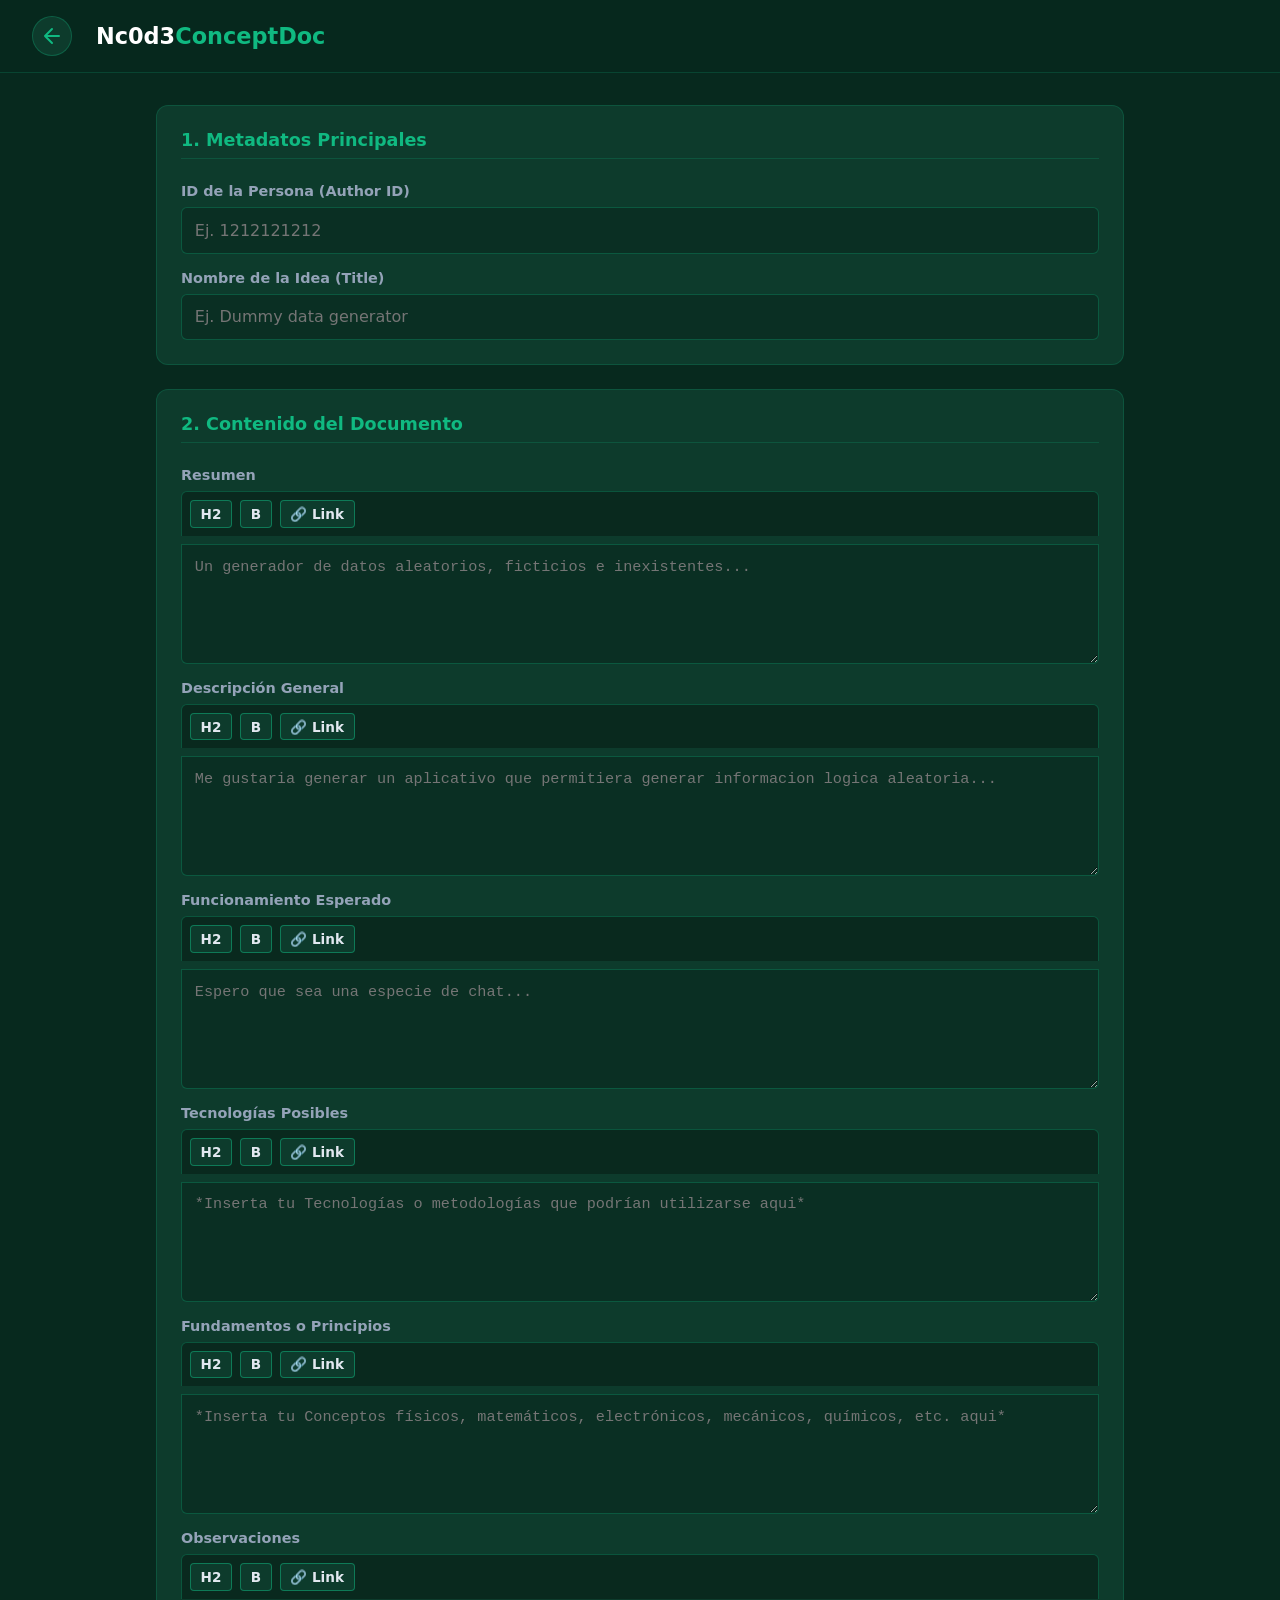
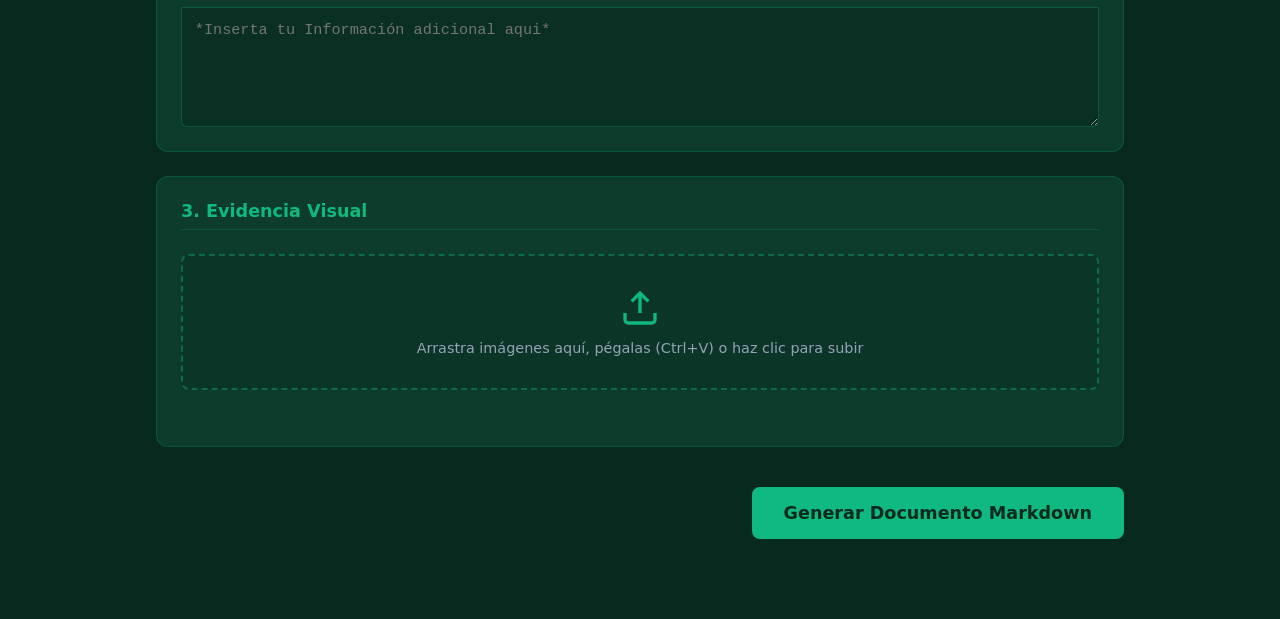
==== tools/ConceptDocumentation/concept_doc.html @ c040c9dd "Add Concept Documentation tool with HTML and JS files; implement dynamic text fields and image uploa" ====
<!DOCTYPE html>
<html lang="es">
<head>
  <meta charset="UTF-8" />
  <meta name="viewport" content="width=device-width, initial-scale=1.0" />
  <title>Concept Doc Editor - Nc0d3Tools</title>
  <style>
    :root {
      --verde-botella: #07291e;
      --verde-botella-light: #0d3b2c;
      --verde-esmeralda: #10b981;
      --verde-esmeralda-glow: #34d399;
      --text-main: #e2e8f0;
      --text-muted: #94a3b8;
    }

    * { box-sizing: border-box; margin: 0; padding: 0; font-family: system-ui, sans-serif; }

    body {
      background-color: var(--verde-botella);
      color: var(--text-main);
      min-height: 100vh;
      display: flex;
      flex-direction: column;
    }

    /* Header */
    .main-header {
      background: rgba(7, 41, 30, 0.95);
      backdrop-filter: blur(12px);
      border-bottom: 1px solid rgba(16, 185, 129, 0.2);
      padding: 1rem 2rem;
      display: flex; justify-content: space-between; align-items: center;
      position: sticky; top: 0; z-index: 10;
    }
    .header-left { display: flex; align-items: center; gap: 1.5rem; }
    .back-btn {
      display: flex; align-items: center; justify-content: center;
      width: 40px; height: 40px; border-radius: 50%; background: var(--verde-botella-light);
      border: 1px solid rgba(16, 185, 129, 0.3); color: var(--verde-esmeralda);
      cursor: pointer; transition: all 0.3s ease; text-decoration: none;
    }
    .back-btn:hover { background: rgba(16, 185, 129, 0.1); transform: scale(1.05); }
    .logo { font-size: 1.4rem; font-weight: 800; color: #ffffff; }
    .logo span { color: var(--verde-esmeralda); }

    /* Layout Principal */
    .editor-container { max-width: 1000px; margin: 2rem auto; padding: 0 1rem; width: 100%; display: flex; flex-direction: column; gap: 1.5rem; }
    
    .form-card {
      background: var(--verde-botella-light); border: 1px solid rgba(16, 185, 129, 0.2);
      border-radius: 12px; padding: 1.5rem; display: flex; flex-direction: column; gap: 1rem;
    }

    .form-card h3 { font-size: 1.1rem; color: var(--verde-esmeralda); margin-bottom: 0.5rem; border-bottom: 1px solid rgba(16,185,129,0.2); padding-bottom: 0.5rem;}
    
    /* Inputs */
    .input-group { display: flex; flex-direction: column; gap: 0.5rem; }
    label { font-size: 0.9rem; font-weight: 600; color: var(--text-muted); }
    input[type="text"] {
      width: 100%; padding: 0.8rem; border-radius: 6px; border: 1px solid rgba(16, 185, 129, 0.3);
      background: rgba(0, 0, 0, 0.2); color: #fff; font-size: 1rem; outline: none; transition: border 0.3s;
    }
    input[type="text"]:focus, textarea:focus { border-color: var(--verde-esmeralda); }

    /* Rich Text Area */
    .rt-toolbar { display: flex; gap: 0.5rem; background: rgba(0,0,0,0.3); padding: 0.5rem; border-radius: 6px 6px 0 0; border: 1px solid rgba(16, 185, 129, 0.3); border-bottom: none; }
    .rt-btn { background: var(--verde-botella-light); border: 1px solid rgba(16, 185, 129, 0.5); color: var(--text-main); border-radius: 4px; padding: 0.3rem 0.6rem; font-size: 0.85rem; cursor: pointer; transition: 0.2s; font-weight: bold; }
    .rt-btn:hover { background: var(--verde-esmeralda); color: var(--verde-botella); }
    textarea {
      width: 100%; height: 120px; padding: 0.8rem; border-radius: 0 0 6px 6px; border: 1px solid rgba(16, 185, 129, 0.3);
      background: rgba(0, 0, 0, 0.2); color: #fff; font-size: 0.95rem; resize: vertical; outline: none; font-family: monospace;
    }

    /* Evidencia Visual Dropzone */
    .drop-zone {
      border: 2px dashed rgba(16, 185, 129, 0.4); border-radius: 8px; padding: 2rem;
      text-align: center; cursor: pointer; transition: all 0.3s; background: rgba(0,0,0,0.1);
    }
    .drop-zone.active { border-color: var(--verde-esmeralda); background: rgba(16,185,129,0.05); }
    .drop-zone p { color: var(--text-muted); font-size: 0.9rem; margin-top: 0.5rem; }
    
    .gallery { display: flex; flex-wrap: wrap; gap: 1rem; margin-top: 1rem; }
    .img-preview { width: 100px; height: 100px; border-radius: 6px; object-fit: cover; border: 1px solid var(--verde-esmeralda); }
    .img-wrapper { position: relative; display: inline-block; }
    .remove-img { position: absolute; top: -5px; right: -5px; background: #ef4444; color: white; border: none; border-radius: 50%; width: 20px; height: 20px; cursor: pointer; font-weight: bold; font-size: 12px; }

    /* Footer / Submit */
    .actions { display: flex; justify-content: flex-end; padding: 1rem 0 3rem 0; }
    .submit-btn {
      padding: 1rem 2rem; font-size: 1.1rem; font-weight: bold; color: var(--verde-botella);
      background: var(--verde-esmeralda); border: none; border-radius: 8px; cursor: pointer; transition: 0.3s;
    }
    .submit-btn:hover { background: var(--verde-esmeralda-glow); transform: translateY(-2px); box-shadow: 0 4px 12px rgba(16,185,129,0.3); }

  </style>
</head>
<body>

  <header class="main-header">
    <div class="header-left">
      <a href="../../index.html" class="back-btn" title="Volver al Hub">
        <svg viewBox="0 0 24 24" width="24" height="24" stroke="currentColor" stroke-width="2" fill="none"><path d="M19 12H5M12 19l-7-7 7-7" stroke-linecap="round" stroke-linejoin="round"/></svg>
      </a>
      <h1 class="logo">Nc0d3<span>ConceptDoc</span></h1>
    </div>
  </header>

  <main class="editor-container">
    
    <!-- Metadatos -->
    <div class="form-card">
      <h3>1. Metadatos Principales</h3>
      <div class="input-group">
        <label>ID de la Persona (Author ID)</label>
        <input type="text" id="field-author" placeholder="Ej. 1212121212" />
      </div>
      <div class="input-group">
        <label>Nombre de la Idea (Title)</label>
        <input type="text" id="field-title" placeholder="Ej. Dummy data generator" />
      </div>
    </div>

    <!-- Campos de Texto con Markdown -->
    <div class="form-card" id="text-fields-container">
      <h3>2. Contenido del Documento</h3>
      <!-- Se inyectarán dinámicamente desde JS para no repetir HTML -->
    </div>

    <!-- Evidencia Visual -->
    <div class="form-card">
      <h3>3. Evidencia Visual</h3>
      <div class="drop-zone" id="drop-zone">
        <svg width="40" height="40" viewBox="0 0 24 24" fill="none" stroke="var(--verde-esmeralda)" stroke-width="2"><path d="M21 15v4a2 2 0 0 1-2 2H5a2 2 0 0 1-2-2v-4M17 8l-5-5-5 5M12 3v12"/></svg>
        <p>Arrastra imágenes aquí, pégalas (Ctrl+V) o haz clic para subir</p>
        <input type="file" id="file-input" accept="image/*" multiple style="display:none" />
      </div>
      <div class="gallery" id="gallery"></div>
    </div>

    <!-- Acciones -->
    <div class="actions">
      <button class="submit-btn" id="generate-btn">Generar Documento Markdown</button>
    </div>

  </main>

  <script type="module" src="concept_doc.js"></script>
</body>
</html>
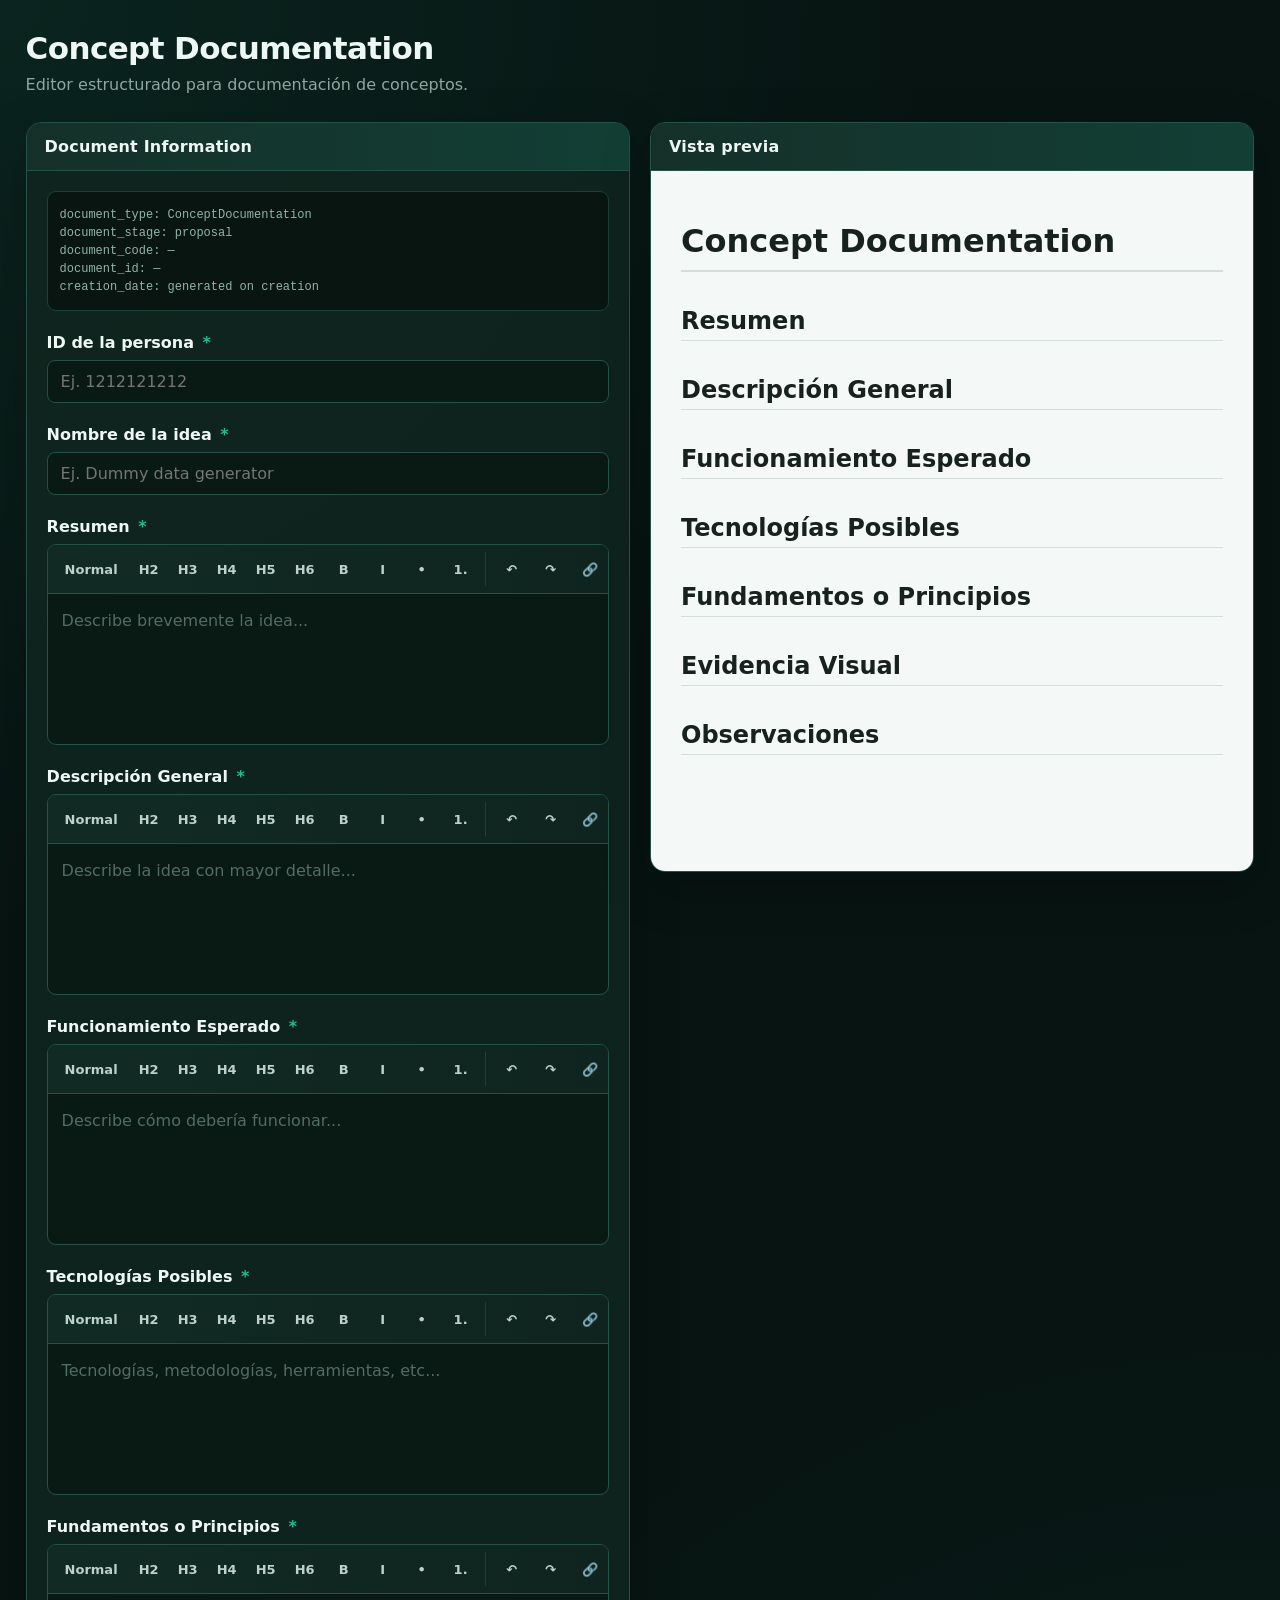
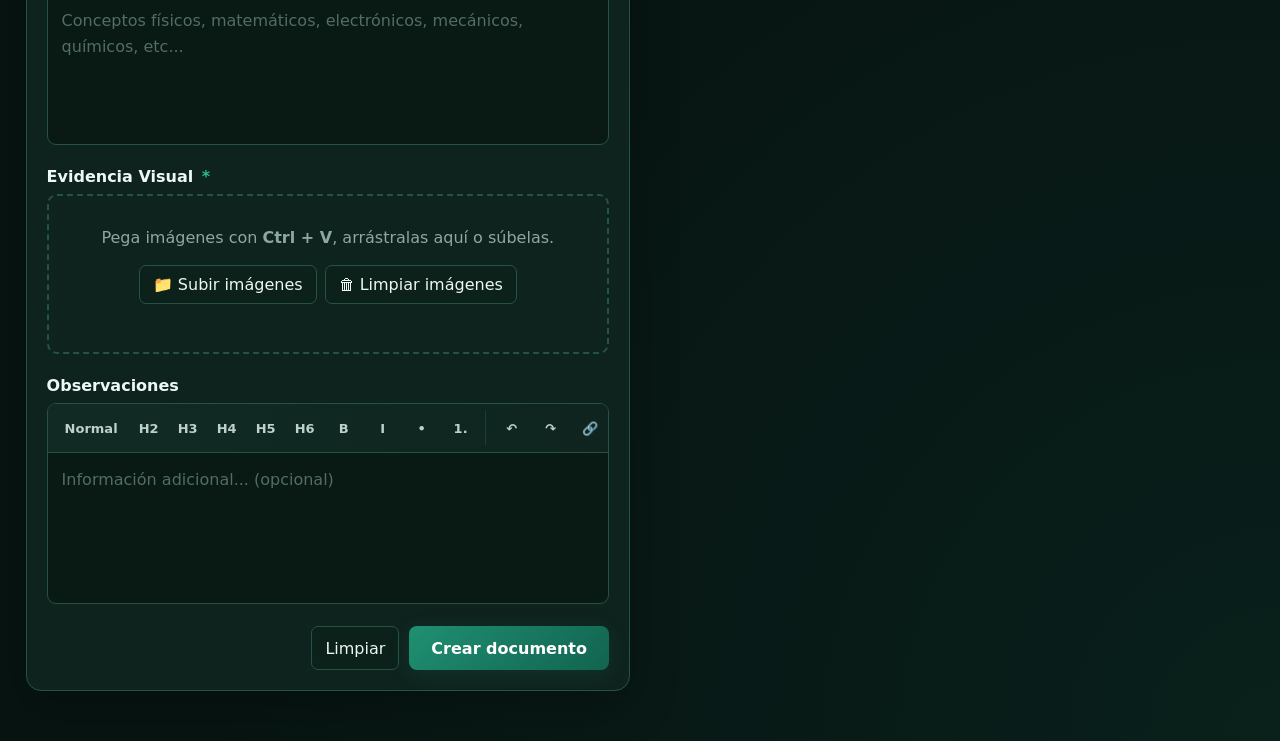
==== commit 2aa8e1af: "Remove concept_doc.js file containing the implementation for dynamic text fields, image handling, an" ====
--- a/tools/ConceptDocumentation/concept_doc.html
+++ b/tools/ConceptDocumentation/concept_doc.html
@@ -1,150 +1,4890 @@
 <!DOCTYPE html>
 <html lang="es">
 <head>
-  <meta charset="UTF-8" />
-  <meta name="viewport" content="width=device-width, initial-scale=1.0" />
-  <title>Concept Doc Editor - Nc0d3Tools</title>
-  <style>
-    :root {
-      --verde-botella: #07291e;
-      --verde-botella-light: #0d3b2c;
-      --verde-esmeralda: #10b981;
-      --verde-esmeralda-glow: #34d399;
-      --text-main: #e2e8f0;
-      --text-muted: #94a3b8;
-    }
-
-    * { box-sizing: border-box; margin: 0; padding: 0; font-family: system-ui, sans-serif; }
+<meta charset="UTF-8">
+<meta
+    name="viewport"
+    content="width=device-width, initial-scale=1.0, viewport-fit=cover"
+>
+
+<title>Concept Documentation Editor</title>
+
+<style>
+
+/* ============================================================
+   VARIABLES
+============================================================ */
+
+:root {
+
+    --bg:
+        #071412;
+
+    --bg-2:
+        #0b1c18;
+
+    --panel:
+        #10251f;
+
+    --panel-2:
+        #153029;
+
+    --input:
+        #091914;
+
+    --border:
+        #245247;
+
+    --border-soft:
+        #1a4037;
+
+    --emerald:
+        #1f8f72;
+
+    --emerald-light:
+        #2bb891;
+
+    --emerald-dark:
+        #12644f;
+
+    --bottle:
+        #123f35;
+
+    --text:
+        #edf7f3;
+
+    --muted:
+        #8da8a0;
+
+    --danger:
+        #c65c64;
+
+    --gold:
+        #bc955b;
+
+}
+
+
+/* ============================================================
+   GLOBAL
+============================================================ */
+
+* {
+    box-sizing: border-box;
+}
+
+html {
+    scroll-behavior: smooth;
+}
+
+body {
+
+    margin: 0;
+
+    min-height: 100vh;
+
+    background:
+        radial-gradient(
+            circle at top left,
+            rgba(31,143,114,.13),
+            transparent 35%
+        ),
+        radial-gradient(
+            circle at bottom right,
+            rgba(18,100,79,.15),
+            transparent 40%
+        ),
+        var(--bg);
+
+    color:
+        var(--text);
+
+    font-family:
+        Inter,
+        system-ui,
+        -apple-system,
+        BlinkMacSystemFont,
+        "Segoe UI",
+        sans-serif;
+
+    overflow-x: hidden;
+
+}
+
+button,
+input {
+
+    font:
+        inherit;
+
+}
+
+button {
+
+    -webkit-tap-highlight-color:
+        transparent;
+
+}
+
+
+/* ============================================================
+   APP
+============================================================ */
+
+.app {
+
+    width:
+        min(1500px, 96%);
+
+    margin:
+        30px auto 50px;
+
+}
+
+header {
+
+    margin-bottom:
+        25px;
+
+}
+
+header h1 {
+
+    margin:
+        0;
+
+    font-size:
+        clamp(24px, 3vw, 31px);
+
+    letter-spacing:
+        -.6px;
+
+}
+
+header p {
+
+    color:
+        var(--muted);
+
+    margin:
+        7px 0 0;
+
+    line-height:
+        1.5;
+
+}
+
+
+/* ============================================================
+   LAYOUT
+============================================================ */
+
+.layout {
+
+    display:
+        grid;
+
+    grid-template-columns:
+        minmax(0, 1fr)
+        minmax(0, 1fr);
+
+    gap:
+        20px;
+
+    align-items:
+        start;
+
+}
+
+.panel {
+
+    background:
+        rgba(16,37,31,.94);
+
+    border:
+        1px solid
+        var(--border);
+
+    border-radius:
+        15px;
+
+    overflow:
+        hidden;
+
+    box-shadow:
+        0 15px 50px
+        rgba(0,0,0,.22);
+
+    min-width:
+        0;
+
+}
+
+.panel-header {
+
+    padding:
+        14px 18px;
+
+    background:
+        linear-gradient(
+            90deg,
+            var(--panel-2),
+            var(--bottle)
+        );
+
+    border-bottom:
+        1px solid
+        var(--border);
+
+    font-weight:
+        800;
+
+    letter-spacing:
+        .2px;
+
+}
+
+.form {
+
+    padding:
+        20px;
+
+}
+
+
+/* ============================================================
+   INPUTS
+============================================================ */
+
+.field {
+
+    margin-bottom:
+        22px;
+
+}
+
+.field > label {
+
+    display:
+        block;
+
+    margin-bottom:
+        8px;
+
+    font-weight:
+        750;
+
+}
+
+input[type="text"],
+input[type="url"] {
+
+    width:
+        100%;
+
+    min-width:
+        0;
+
+    background:
+        var(--input);
+
+    border:
+        1px solid
+        var(--border);
+
+    border-radius:
+        8px;
+
+    color:
+        var(--text);
+
+    padding:
+        11px 13px;
+
+    outline:
+        none;
+
+    transition:
+        .15s;
+
+}
+
+input[type="text"]:focus,
+input[type="url"]:focus {
+
+    border-color:
+        var(--emerald-light);
+
+    box-shadow:
+        0 0 0 2px
+        rgba(43,184,145,.1);
+
+}
+
+
+/* ============================================================
+   REQUIRED
+============================================================ */
+
+.required {
+
+    color:
+        var(--emerald-light);
+
+    margin-left:
+        3px;
+
+}
+
+.validation-message {
+
+    display:
+        none;
+
+    color:
+        #ff8585;
+
+    font-size:
+        12px;
+
+    margin-top:
+        6px;
+
+}
+
+.field.invalid >
+.validation-message {
+
+    display:
+        block;
+
+}
+
+.field.invalid input[type="text"] {
+
+    border-color:
+        var(--danger);
+
+}
+
+.field.invalid .editor {
+
+    border-color:
+        var(--danger);
+
+}
+
+.field.invalid .image-zone {
+
+    border-color:
+        var(--danger);
+
+}
+
+
+/* ============================================================
+   METADATA
+============================================================ */
+
+.metadata {
+
+    background:
+        #081510;
+
+    border:
+        1px solid
+        var(--border-soft);
+
+    border-radius:
+        9px;
+
+    padding:
+        12px;
+
+    margin-bottom:
+        22px;
+
+    font-family:
+        monospace;
+
+    font-size:
+        12px;
+
+    color:
+        #91b4aa;
+
+    overflow-x:
+        auto;
+
+}
+
+.metadata div {
+
+    margin:
+        4px 0;
+
+    white-space:
+        nowrap;
+
+}
+
+
+/* ============================================================
+   EDITOR
+============================================================ */
+
+.editor {
+
+    border:
+        1px solid
+        var(--border);
+
+    border-radius:
+        9px;
+
+    overflow:
+        hidden;
+
+    background:
+        var(--input);
+
+}
+
+
+/* ============================================================
+   TOOLBAR
+============================================================ */
+
+.toolbar {
+
+    display:
+        flex;
+
+    flex-wrap:
+        nowrap;
+
+    gap:
+        4px;
+
+    padding:
+        7px;
+
+    background:
+        linear-gradient(
+            90deg,
+            #112b24,
+            #0f241f
+        );
+
+    border-bottom:
+        1px solid
+        var(--border);
+
+    user-select:
+        none;
+
+    overflow-x:
+        auto;
+
+    overflow-y:
+        hidden;
+
+    scrollbar-width:
+        thin;
+
+    -webkit-overflow-scrolling:
+        touch;
+
+}
+
+.toolbar::-webkit-scrollbar {
+
+    height:
+        5px;
+
+}
+
+.toolbar::-webkit-scrollbar-thumb {
+
+    background:
+        var(--border);
+
+    border-radius:
+        10px;
+
+}
+
+.toolbar-group {
+
+    display:
+        flex;
+
+    flex:
+        0 0 auto;
+
+    gap:
+        3px;
+
+    padding-right:
+        6px;
+
+    margin-right:
+        4px;
+
+    border-right:
+        1px solid
+        var(--border-soft);
+
+}
+
+.toolbar-group:last-child {
+
+    border-right:
+        none;
+
+}
+
+.toolbar button {
+
+    min-width:
+        36px;
+
+    height:
+        34px;
+
+    flex:
+        0 0 auto;
+
+    border:
+        1px solid
+        transparent;
+
+    background:
+        transparent;
+
+    color:
+        #bdd0ca;
+
+    border-radius:
+        6px;
+
+    cursor:
+        pointer;
+
+    font-size:
+        13px;
+
+    font-weight:
+        650;
+
+    transition:
+        background .12s,
+        color .12s,
+        border .12s,
+        transform .08s;
+
+}
+
+.toolbar button:hover {
+
+    background:
+        rgba(43,184,145,.11);
+
+    color:
+        var(--emerald-light);
+
+    border-color:
+        var(--border);
+
+}
+
+.toolbar button:active {
+
+    transform:
+        translateY(1px);
+
+}
+
+.toolbar button.active {
+
+    background:
+        var(--emerald-dark);
+
+    border-color:
+        var(--emerald);
+
+    color:
+        #d8fff2;
+
+    box-shadow:
+        inset 0 0 0 1px
+        rgba(43,184,145,.12),
+        0 0 10px
+        rgba(31,143,114,.12);
+
+}
+
+.toolbar button.normal-button {
+
+    padding:
+        0 9px;
+
+    min-width:
+        auto;
+
+}
+
+
+/* ============================================================
+   CONTENT EDITOR
+============================================================ */
+
+.content-editor {
+
+    min-height:
+        150px;
+
+    padding:
+        14px;
+
+    outline:
+        none;
+
+    line-height:
+        1.65;
+
+    cursor:
+        text;
+
+    overflow-wrap:
+        anywhere;
+
+    word-break:
+        break-word;
+
+}
+
+.content-editor:empty::before {
+
+    content:
+        attr(data-placeholder);
+
+    color:
+        #526d64;
+
+    pointer-events:
+        none;
+
+}
+
+.content-editor h2,
+.content-editor h3,
+.content-editor h4,
+.content-editor h5,
+.content-editor h6 {
+
+    margin:
+        12px 0 8px;
+
+}
+
+.content-editor a {
+
+    color:
+        #61d6ff;
+
+    text-decoration:
+        underline;
+
+}
+
+.content-editor img {
+
+    max-width:
+        100%;
+
+}
+
+
+/* ============================================================
+   IMAGE ZONE
+============================================================ */
+
+.image-zone {
+
+    border:
+        2px dashed
+        var(--border);
+
+    border-radius:
+        10px;
+
+    min-height:
+        160px;
+
+    padding:
+        15px;
+
+    text-align:
+        center;
+
+    transition:
+        .15s;
+
+}
+
+.image-zone.dragging {
+
+    border-color:
+        var(--emerald-light);
+
+    background:
+        rgba(31,143,114,.09);
+
+    box-shadow:
+        inset 0 0 30px
+        rgba(31,143,114,.04);
+
+}
+
+.image-zone p {
+
+    color:
+        var(--muted);
+
+    margin:
+        15px 0;
+
+    line-height:
+        1.5;
+
+}
+
+.image-actions {
+
+    display:
+        flex;
+
+    justify-content:
+        center;
+
+    gap:
+        8px;
+
+    flex-wrap:
+        wrap;
+
+}
+
+.image-actions button,
+.secondary {
+
+    border:
+        1px solid
+        var(--border);
+
+    background:
+        #0d211b;
+
+    color:
+        var(--text);
+
+    border-radius:
+        7px;
+
+    padding:
+        9px 13px;
+
+    cursor:
+        pointer;
+
+    min-height:
+        38px;
+
+}
+
+.image-actions button:hover,
+.secondary:hover {
+
+    border-color:
+        var(--emerald);
+
+    color:
+        var(--emerald-light);
+
+}
+
+
+/* ============================================================
+   IMAGES
+============================================================ */
+
+.images {
+
+    display:
+        grid;
+
+    grid-template-columns:
+        repeat(
+            auto-fill,
+            minmax(170px, 1fr)
+        );
+
+    gap:
+        12px;
+
+    margin-top:
+        15px;
+
+}
+
+.image-card {
+
+    position:
+        relative;
+
+    background:
+        #08130f;
+
+    border:
+        1px solid
+        var(--border-soft);
+
+    border-radius:
+        9px;
+
+    padding:
+        8px;
+
+    overflow:
+        hidden;
+
+    min-width:
+        0;
+
+}
+
+.image-card img {
+
+    display:
+        block;
+
+    width:
+        100%;
+
+    height:
+        130px;
+
+    object-fit:
+        contain;
+
+    background:
+        #040806;
+
+    border-radius:
+        5px;
+
+}
+
+.image-card input {
+
+    width:
+        100%;
+
+    margin-top:
+        7px;
+
+    background:
+        #10221c;
+
+    border:
+        1px solid
+        var(--border);
+
+    border-radius:
+        5px;
+
+    color:
+        var(--text);
+
+    padding:
+        8px;
+
+    font-size:
+        12px;
+
+}
+
+.remove-image {
+
+    position:
+        absolute;
+
+    right:
+        12px;
+
+    top:
+        12px;
+
+    border:
+        1px solid
+        rgba(255,255,255,.15);
+
+    background:
+        rgba(0,0,0,.75);
+
+    color:
+        white;
+
+    width:
+        30px;
+
+    height:
+        30px;
+
+    border-radius:
+        50%;
+
+    cursor:
+        pointer;
+
+}
+
+
+/* ============================================================
+   ACTIONS
+============================================================ */
+
+.actions {
+
+    display:
+        flex;
+
+    justify-content:
+        flex-end;
+
+    gap:
+        10px;
+
+    margin-top:
+        20px;
+
+}
+
+.primary {
+
+    border:
+        0;
+
+    border-radius:
+        8px;
+
+    background:
+        linear-gradient(
+            135deg,
+            var(--emerald),
+            var(--emerald-dark)
+        );
+
+    color:
+        white;
+
+    padding:
+        12px 22px;
+
+    min-height:
+        44px;
+
+    font-weight:
+        800;
+
+    cursor:
+        pointer;
+
+    box-shadow:
+        0 5px 20px
+        rgba(31,143,114,.15);
+
+}
+
+.primary:hover {
+
+    background:
+        linear-gradient(
+            135deg,
+            var(--emerald-light),
+            var(--emerald)
+        );
+
+}
+
+
+/* ============================================================
+   PREVIEW
+============================================================ */
+
+.preview {
+
+    padding:
+        30px;
+
+    min-height:
+        700px;
+
+    background:
+        #f4f8f6;
+
+    color:
+        #17221e;
+
+    overflow-wrap:
+        anywhere;
+
+    word-break:
+        break-word;
+
+}
+
+.preview h1 {
+
+    font-size:
+        clamp(26px, 4vw, 32px);
+
+    border-bottom:
+        2px solid
+        #d5dedb;
+
+    padding-bottom:
+        10px;
+
+}
+
+.preview h2 {
+
+    margin-top:
+        35px;
+
+    border-bottom:
+        1px solid
+        #d5dedb;
+
+    padding-bottom:
+        5px;
+
+}
+
+.preview a {
+
+    color:
+        #087d63;
+
+}
+
+.preview .evidence {
+
+    text-align:
+        center;
+
+    margin:
+        22px 0;
+
+}
+
+.preview .evidence img {
+
+    display:
+        inline-block;
+
+    max-width:
+        100%;
+
+    max-height:
+        500px;
+
+    object-fit:
+        contain;
+
+}
+
+
+/* ============================================================
+   DIALOG
+============================================================ */
+
+dialog {
+
+    border:
+        1px solid
+        var(--border);
+
+    border-radius:
+        12px;
+
+    background:
+        var(--panel);
+
+    color:
+        var(--text);
+
+    padding:
+        0;
+
+    width:
+        min(450px, calc(100vw - 30px));
+
+    max-width:
+        calc(100vw - 30px);
+
+    box-shadow:
+        0 25px 100px
+        rgba(0,0,0,.5);
+
+}
+
+dialog::backdrop {
+
+    background:
+        rgba(0,0,0,.72);
+
+}
+
+.dialog-content {
+
+    padding:
+        22px;
+
+}
+
+.dialog-content h3 {
+
+    margin-top:
+        0;
+
+}
+
+.dialog-content label {
+
+    display:
+        block;
+
+    font-size:
+        13px;
+
+    margin-bottom:
+        5px;
+
+    color:
+        var(--muted);
+
+}
+
+.dialog-content input {
+
+    margin-bottom:
+        14px;
+
+}
+
+.dialog-actions {
+
+    display:
+        flex;
+
+    justify-content:
+        flex-end;
+
+    gap:
+        8px;
+
+    margin-top:
+        5px;
+
+}
+
+
+/* ============================================================
+   TABLET
+============================================================ */
+
+@media (max-width: 1050px) {
+
+    .layout {
+
+        grid-template-columns:
+            1fr;
+
+    }
+
+    .preview {
+
+        min-height:
+            auto;
+
+    }
+
+}
+
+
+/* ============================================================
+   MOBILE
+============================================================ */
+
+@media (max-width: 600px) {
 
     body {
-      background-color: var(--verde-botella);
-      color: var(--text-main);
-      min-height: 100vh;
-      display: flex;
-      flex-direction: column;
-    }
-
-    /* Header */
-    .main-header {
-      background: rgba(7, 41, 30, 0.95);
-      backdrop-filter: blur(12px);
-      border-bottom: 1px solid rgba(16, 185, 129, 0.2);
-      padding: 1rem 2rem;
-      display: flex; justify-content: space-between; align-items: center;
-      position: sticky; top: 0; z-index: 10;
-    }
-    .header-left { display: flex; align-items: center; gap: 1.5rem; }
-    .back-btn {
-      display: flex; align-items: center; justify-content: center;
-      width: 40px; height: 40px; border-radius: 50%; background: var(--verde-botella-light);
-      border: 1px solid rgba(16, 185, 129, 0.3); color: var(--verde-esmeralda);
-      cursor: pointer; transition: all 0.3s ease; text-decoration: none;
-    }
-    .back-btn:hover { background: rgba(16, 185, 129, 0.1); transform: scale(1.05); }
-    .logo { font-size: 1.4rem; font-weight: 800; color: #ffffff; }
-    .logo span { color: var(--verde-esmeralda); }
-
-    /* Layout Principal */
-    .editor-container { max-width: 1000px; margin: 2rem auto; padding: 0 1rem; width: 100%; display: flex; flex-direction: column; gap: 1.5rem; }
-    
-    .form-card {
-      background: var(--verde-botella-light); border: 1px solid rgba(16, 185, 129, 0.2);
-      border-radius: 12px; padding: 1.5rem; display: flex; flex-direction: column; gap: 1rem;
-    }
-
-    .form-card h3 { font-size: 1.1rem; color: var(--verde-esmeralda); margin-bottom: 0.5rem; border-bottom: 1px solid rgba(16,185,129,0.2); padding-bottom: 0.5rem;}
-    
-    /* Inputs */
-    .input-group { display: flex; flex-direction: column; gap: 0.5rem; }
-    label { font-size: 0.9rem; font-weight: 600; color: var(--text-muted); }
-    input[type="text"] {
-      width: 100%; padding: 0.8rem; border-radius: 6px; border: 1px solid rgba(16, 185, 129, 0.3);
-      background: rgba(0, 0, 0, 0.2); color: #fff; font-size: 1rem; outline: none; transition: border 0.3s;
-    }
-    input[type="text"]:focus, textarea:focus { border-color: var(--verde-esmeralda); }
-
-    /* Rich Text Area */
-    .rt-toolbar { display: flex; gap: 0.5rem; background: rgba(0,0,0,0.3); padding: 0.5rem; border-radius: 6px 6px 0 0; border: 1px solid rgba(16, 185, 129, 0.3); border-bottom: none; }
-    .rt-btn { background: var(--verde-botella-light); border: 1px solid rgba(16, 185, 129, 0.5); color: var(--text-main); border-radius: 4px; padding: 0.3rem 0.6rem; font-size: 0.85rem; cursor: pointer; transition: 0.2s; font-weight: bold; }
-    .rt-btn:hover { background: var(--verde-esmeralda); color: var(--verde-botella); }
-    textarea {
-      width: 100%; height: 120px; padding: 0.8rem; border-radius: 0 0 6px 6px; border: 1px solid rgba(16, 185, 129, 0.3);
-      background: rgba(0, 0, 0, 0.2); color: #fff; font-size: 0.95rem; resize: vertical; outline: none; font-family: monospace;
-    }
-
-    /* Evidencia Visual Dropzone */
-    .drop-zone {
-      border: 2px dashed rgba(16, 185, 129, 0.4); border-radius: 8px; padding: 2rem;
-      text-align: center; cursor: pointer; transition: all 0.3s; background: rgba(0,0,0,0.1);
-    }
-    .drop-zone.active { border-color: var(--verde-esmeralda); background: rgba(16,185,129,0.05); }
-    .drop-zone p { color: var(--text-muted); font-size: 0.9rem; margin-top: 0.5rem; }
-    
-    .gallery { display: flex; flex-wrap: wrap; gap: 1rem; margin-top: 1rem; }
-    .img-preview { width: 100px; height: 100px; border-radius: 6px; object-fit: cover; border: 1px solid var(--verde-esmeralda); }
-    .img-wrapper { position: relative; display: inline-block; }
-    .remove-img { position: absolute; top: -5px; right: -5px; background: #ef4444; color: white; border: none; border-radius: 50%; width: 20px; height: 20px; cursor: pointer; font-weight: bold; font-size: 12px; }
-
-    /* Footer / Submit */
-    .actions { display: flex; justify-content: flex-end; padding: 1rem 0 3rem 0; }
-    .submit-btn {
-      padding: 1rem 2rem; font-size: 1.1rem; font-weight: bold; color: var(--verde-botella);
-      background: var(--verde-esmeralda); border: none; border-radius: 8px; cursor: pointer; transition: 0.3s;
-    }
-    .submit-btn:hover { background: var(--verde-esmeralda-glow); transform: translateY(-2px); box-shadow: 0 4px 12px rgba(16,185,129,0.3); }
-
-  </style>
+
+        font-size:
+            15px;
+
+    }
+
+
+    .app {
+
+        width:
+            100%;
+
+        margin:
+            0;
+
+        padding:
+            16px 10px 35px;
+
+    }
+
+
+    header {
+
+        margin-bottom:
+            18px;
+
+        padding:
+            0 4px;
+
+    }
+
+
+    header h1 {
+
+        font-size:
+            25px;
+
+    }
+
+
+    header p {
+
+        font-size:
+            13px;
+
+    }
+
+
+    .layout {
+
+        gap:
+            14px;
+
+    }
+
+
+    .panel {
+
+        border-radius:
+            11px;
+
+    }
+
+
+    .panel-header {
+
+        padding:
+            13px 14px;
+
+    }
+
+
+    .form {
+
+        padding:
+            14px;
+
+    }
+
+
+    .field {
+
+        margin-bottom:
+            18px;
+
+    }
+
+
+    input[type="text"],
+    input[type="url"] {
+
+        font-size:
+            16px;
+
+        padding:
+            12px;
+
+    }
+
+
+    .metadata {
+
+        font-size:
+            10px;
+
+        padding:
+            10px;
+
+    }
+
+
+    .content-editor {
+
+        min-height:
+            140px;
+
+        padding:
+            13px;
+
+        font-size:
+            16px;
+
+    }
+
+
+    .toolbar {
+
+        padding:
+            6px;
+
+        gap:
+            3px;
+
+    }
+
+
+    .toolbar button {
+
+        min-width:
+            40px;
+
+        height:
+            38px;
+
+        font-size:
+            13px;
+
+    }
+
+
+    .toolbar button.normal-button {
+
+        padding:
+            0 10px;
+
+    }
+
+
+    .image-zone {
+
+        padding:
+            12px;
+
+    }
+
+
+    .images {
+
+        grid-template-columns:
+            repeat(
+                2,
+                minmax(0, 1fr)
+            );
+
+        gap:
+            8px;
+
+    }
+
+
+    .image-card {
+
+        padding:
+            6px;
+
+    }
+
+
+    .image-card img {
+
+        height:
+            110px;
+
+    }
+
+
+    .image-card input {
+
+        font-size:
+            12px;
+
+    }
+
+
+    .actions {
+
+        flex-direction:
+            column-reverse;
+
+    }
+
+
+    .actions button {
+
+        width:
+            100%;
+
+    }
+
+
+    .primary,
+    .secondary {
+
+        min-height:
+            46px;
+
+    }
+
+
+    .preview {
+
+        padding:
+            18px;
+
+        font-size:
+            15px;
+
+    }
+
+
+    .preview h1 {
+
+        margin-top:
+            0;
+
+    }
+
+
+    .preview h2 {
+
+        margin-top:
+            27px;
+
+    }
+
+
+    dialog {
+
+        width:
+            calc(100vw - 24px);
+
+        max-width:
+            calc(100vw - 24px);
+
+    }
+
+
+    .dialog-content {
+
+        padding:
+            17px;
+
+    }
+
+
+    .dialog-actions {
+
+        flex-direction:
+            column-reverse;
+
+    }
+
+
+    .dialog-actions button {
+
+        width:
+            100%;
+
+    }
+
+}
+
+
+/* ============================================================
+   VERY SMALL PHONES
+============================================================ */
+
+@media (max-width: 380px) {
+
+    .app {
+
+        padding:
+            12px 7px 25px;
+
+    }
+
+
+    .form {
+
+        padding:
+            11px;
+
+    }
+
+
+    .images {
+
+        grid-template-columns:
+            1fr;
+
+    }
+
+
+    .image-card img {
+
+        height:
+            180px;
+
+    }
+
+}
+
+</style>
 </head>
+
+
 <body>
 
-  <header class="main-header">
-    <div class="header-left">
-      <a href="../../index.html" class="back-btn" title="Volver al Hub">
-        <svg viewBox="0 0 24 24" width="24" height="24" stroke="currentColor" stroke-width="2" fill="none"><path d="M19 12H5M12 19l-7-7 7-7" stroke-linecap="round" stroke-linejoin="round"/></svg>
-      </a>
-      <h1 class="logo">Nc0d3<span>ConceptDoc</span></h1>
+<div class="app">
+
+<header>
+
+    <h1>
+        Concept Documentation
+    </h1>
+
+    <p>
+        Editor estructurado para documentación de conceptos.
+    </p>
+
+</header>
+
+
+<div class="layout">
+
+
+<!-- =========================================================
+     EDITOR
+========================================================= -->
+
+<div class="panel">
+
+<div class="panel-header">
+    Document Information
+</div>
+
+
+<div class="form">
+
+
+<div class="metadata">
+
+    <div>
+        document_type:
+        ConceptDocumentation
     </div>
-  </header>
-
-  <main class="editor-container">
-    
-    <!-- Metadatos -->
-    <div class="form-card">
-      <h3>1. Metadatos Principales</h3>
-      <div class="input-group">
-        <label>ID de la Persona (Author ID)</label>
-        <input type="text" id="field-author" placeholder="Ej. 1212121212" />
-      </div>
-      <div class="input-group">
-        <label>Nombre de la Idea (Title)</label>
-        <input type="text" id="field-title" placeholder="Ej. Dummy data generator" />
-      </div>
+
+    <div>
+        document_stage:
+        proposal
     </div>
 
-    <!-- Campos de Texto con Markdown -->
-    <div class="form-card" id="text-fields-container">
-      <h3>2. Contenido del Documento</h3>
-      <!-- Se inyectarán dinámicamente desde JS para no repetir HTML -->
+    <div id="generatedCode">
+        document_code: —
     </div>
 
-    <!-- Evidencia Visual -->
-    <div class="form-card">
-      <h3>3. Evidencia Visual</h3>
-      <div class="drop-zone" id="drop-zone">
-        <svg width="40" height="40" viewBox="0 0 24 24" fill="none" stroke="var(--verde-esmeralda)" stroke-width="2"><path d="M21 15v4a2 2 0 0 1-2 2H5a2 2 0 0 1-2-2v-4M17 8l-5-5-5 5M12 3v12"/></svg>
-        <p>Arrastra imágenes aquí, pégalas (Ctrl+V) o haz clic para subir</p>
-        <input type="file" id="file-input" accept="image/*" multiple style="display:none" />
-      </div>
-      <div class="gallery" id="gallery"></div>
+    <div id="generatedUUID">
+        document_id: —
     </div>
 
-    <!-- Acciones -->
-    <div class="actions">
-      <button class="submit-btn" id="generate-btn">Generar Documento Markdown</button>
+    <div>
+        creation_date:
+        generated on creation
     </div>
 
-  </main>
-
-  <script type="module" src="concept_doc.js"></script>
+</div>
+
+
+<!-- AUTHOR -->
+
+<div class="field" data-required="true">
+
+<label for="authorId">
+
+    ID de la persona
+
+    <span class="required">*</span>
+
+</label>
+
+<input
+    id="authorId"
+    type="text"
+    placeholder="Ej. 1212121212"
+>
+
+<div class="validation-message">
+    Este campo es obligatorio.
+</div>
+
+</div>
+
+
+<!-- TITLE -->
+
+<div class="field" data-required="true">
+
+<label for="title">
+
+    Nombre de la idea
+
+    <span class="required">*</span>
+
+</label>
+
+<input
+    id="title"
+    type="text"
+    placeholder="Ej. Dummy data generator"
+>
+
+<div class="validation-message">
+    Este campo es obligatorio.
+</div>
+
+</div>
+
+
+<!-- SUMMARY -->
+
+<div
+    class="field"
+    data-required="true"
+    data-editor-field="summary"
+>
+
+<label>
+
+    Resumen
+
+    <span class="required">*</span>
+
+</label>
+
+<div class="editor">
+
+<div
+    class="toolbar"
+    data-editor="summary"
+></div>
+
+<div
+    id="summary"
+    class="content-editor"
+    contenteditable="true"
+    data-placeholder="Describe brevemente la idea..."
+></div>
+
+</div>
+
+<div class="validation-message">
+    Este campo es obligatorio.
+</div>
+
+</div>
+
+
+<!-- DESCRIPTION -->
+
+<div
+    class="field"
+    data-required="true"
+    data-editor-field="description"
+>
+
+<label>
+
+    Descripción General
+
+    <span class="required">*</span>
+
+</label>
+
+<div class="editor">
+
+<div
+    class="toolbar"
+    data-editor="description"
+></div>
+
+<div
+    id="description"
+    class="content-editor"
+    contenteditable="true"
+    data-placeholder="Describe la idea con mayor detalle..."
+></div>
+
+</div>
+
+<div class="validation-message">
+    Este campo es obligatorio.
+</div>
+
+</div>
+
+
+<!-- OPERATION -->
+
+<div
+    class="field"
+    data-required="true"
+    data-editor-field="operation"
+>
+
+<label>
+
+    Funcionamiento Esperado
+
+    <span class="required">*</span>
+
+</label>
+
+<div class="editor">
+
+<div
+    class="toolbar"
+    data-editor="operation"
+></div>
+
+<div
+    id="operation"
+    class="content-editor"
+    contenteditable="true"
+    data-placeholder="Describe cómo debería funcionar..."
+></div>
+
+</div>
+
+<div class="validation-message">
+    Este campo es obligatorio.
+</div>
+
+</div>
+
+
+<!-- TECHNOLOGIES -->
+
+<div
+    class="field"
+    data-required="true"
+    data-editor-field="technologies"
+>
+
+<label>
+
+    Tecnologías Posibles
+
+    <span class="required">*</span>
+
+</label>
+
+<div class="editor">
+
+<div
+    class="toolbar"
+    data-editor="technologies"
+></div>
+
+<div
+    id="technologies"
+    class="content-editor"
+    contenteditable="true"
+    data-placeholder="Tecnologías, metodologías, herramientas, etc..."
+></div>
+
+</div>
+
+<div class="validation-message">
+    Este campo es obligatorio.
+</div>
+
+</div>
+
+
+<!-- PRINCIPLES -->
+
+<div
+    class="field"
+    data-required="true"
+    data-editor-field="principles"
+>
+
+<label>
+
+    Fundamentos o Principios
+
+    <span class="required">*</span>
+
+</label>
+
+<div class="editor">
+
+<div
+    class="toolbar"
+    data-editor="principles"
+></div>
+
+<div
+    id="principles"
+    class="content-editor"
+    contenteditable="true"
+    data-placeholder="Conceptos físicos, matemáticos, electrónicos, mecánicos, químicos, etc..."
+></div>
+
+</div>
+
+<div class="validation-message">
+    Este campo es obligatorio.
+</div>
+
+</div>
+
+
+<!-- =========================================================
+     EVIDENCE
+========================================================= -->
+
+<div
+    class="field"
+    data-required="true"
+    id="evidenceField"
+>
+
+<label>
+
+    Evidencia Visual
+
+    <span class="required">*</span>
+
+</label>
+
+
+<div
+    id="imageZone"
+    class="image-zone"
+>
+
+<p>
+
+    Pega imágenes con
+    <b>Ctrl + V</b>,
+
+    arrástralas aquí
+
+    o súbelas.
+
+</p>
+
+
+<div class="image-actions">
+
+<button
+    id="uploadButton"
+    type="button"
+>
+    📁 Subir imágenes
+</button>
+
+<button
+    id="clearImages"
+    type="button"
+>
+    🗑 Limpiar imágenes
+</button>
+
+</div>
+
+
+<input
+    id="imageInput"
+    type="file"
+    accept="image/*"
+    multiple
+    hidden
+>
+
+
+<div
+    id="images"
+    class="images"
+></div>
+
+
+</div>
+
+<div class="validation-message">
+    Debes agregar al menos una imagen.
+</div>
+
+</div>
+
+
+<!-- OBSERVATIONS -->
+
+<div class="field">
+
+<label>
+    Observaciones
+</label>
+
+<div class="editor">
+
+<div
+    class="toolbar"
+    data-editor="observations"
+></div>
+
+<div
+    id="observations"
+    class="content-editor"
+    contenteditable="true"
+    data-placeholder="Información adicional... (opcional)"
+></div>
+
+</div>
+
+</div>
+
+
+<!-- ACTIONS -->
+
+<div class="actions">
+
+<button
+    class="secondary"
+    id="clearAll"
+    type="button"
+>
+    Limpiar
+</button>
+
+
+<button
+    class="primary"
+    id="createDocument"
+    type="button"
+>
+    Crear documento
+</button>
+
+</div>
+
+
+</div>
+</div>
+
+
+<!-- =========================================================
+     PREVIEW
+========================================================= -->
+
+<div class="panel">
+
+<div class="panel-header">
+    Vista previa
+</div>
+
+
+<div
+    id="preview"
+    class="preview"
+>
+
+<h1>
+    Concept Documentation
+</h1>
+
+<p>
+    La vista previa aparecerá aquí.
+</p>
+
+</div>
+
+</div>
+
+
+</div>
+</div>
+
+
+<!-- =========================================================
+     LINK DIALOG
+========================================================= -->
+
+<dialog id="linkDialog">
+
+<div class="dialog-content">
+
+<h3>
+    Insertar enlace
+</h3>
+
+
+<label for="linkName">
+    Texto del enlace
+</label>
+
+<input
+    id="linkName"
+    type="text"
+    placeholder="Nombre del enlace"
+>
+
+
+<label for="linkURL">
+    URL
+</label>
+
+<input
+    id="linkURL"
+    type="url"
+    placeholder="https://ejemplo.com"
+>
+
+
+<div class="dialog-actions">
+
+<button
+    class="secondary"
+    id="cancelLink"
+    type="button"
+>
+    Cancelar
+</button>
+
+
+<button
+    class="primary"
+    id="insertLink"
+    type="button"
+>
+    Insertar
+</button>
+
+</div>
+
+</div>
+
+</dialog>
+
+
+<script>
+
+/* ============================================================
+   STATE
+============================================================ */
+
+const state = {
+
+    images: [],
+
+    savedRange: null,
+
+    activeEditor: null
+
+};
+
+
+/* ============================================================
+   TOOLBAR DEFINITIONS
+============================================================ */
+
+const formatButtons = [
+
+    {
+        label: "Normal",
+        command: "formatBlock",
+        value: "p",
+        className: "normal-button",
+        format: "normal"
+    },
+
+    {
+        label: "H2",
+        command: "formatBlock",
+        value: "h2",
+        format: "h2"
+    },
+
+    {
+        label: "H3",
+        command: "formatBlock",
+        value: "h3",
+        format: "h3"
+    },
+
+    {
+        label: "H4",
+        command: "formatBlock",
+        value: "h4",
+        format: "h4"
+    },
+
+    {
+        label: "H5",
+        command: "formatBlock",
+        value: "h5",
+        format: "h5"
+    },
+
+    {
+        label: "H6",
+        command: "formatBlock",
+        value: "h6",
+        format: "h6"
+    },
+
+    {
+        label: "B",
+        command: "bold",
+        format: "bold"
+    },
+
+    {
+        label: "I",
+        command: "italic",
+        format: "italic"
+    },
+
+    {
+        label: "•",
+        command: "insertUnorderedList",
+        format: "ul"
+    },
+
+    {
+        label: "1.",
+        command: "insertOrderedList",
+        format: "ol"
+    },
+
+    {
+        label: "↶",
+        command: "undo"
+    },
+
+    {
+        label: "↷",
+        command: "redo"
+    }
+
+];
+
+
+/* ============================================================
+   CREATE TOOLBARS
+============================================================ */
+
+document.querySelectorAll(".toolbar")
+.forEach(toolbar => {
+
+    const formatGroup =
+        document.createElement("div");
+
+    formatGroup.className =
+        "toolbar-group";
+
+
+    formatButtons
+        .filter(
+            button =>
+                button.format
+        )
+        .forEach(data => {
+
+            formatGroup.appendChild(
+                createToolbarButton(
+                    data,
+                    toolbar
+                )
+            );
+
+        });
+
+
+    toolbar.appendChild(
+        formatGroup
+    );
+
+
+    const commandGroup =
+        document.createElement("div");
+
+    commandGroup.className =
+        "toolbar-group";
+
+
+    formatButtons
+        .filter(
+            button =>
+                !button.format
+        )
+        .forEach(data => {
+
+            commandGroup.appendChild(
+                createToolbarButton(
+                    data,
+                    toolbar
+                )
+            );
+
+        });
+
+
+    const linkButton =
+        document.createElement(
+            "button"
+        );
+
+
+    linkButton.type =
+        "button";
+
+
+    linkButton.textContent =
+        "🔗";
+
+
+    linkButton.title =
+        "Insertar enlace (Ctrl+K)";
+
+
+    linkButton.addEventListener(
+        "mousedown",
+        event => {
+
+            event.preventDefault();
+
+            openLinkDialog(
+                toolbar
+            );
+
+        }
+    );
+
+
+    commandGroup.appendChild(
+        linkButton
+    );
+
+
+    toolbar.appendChild(
+        commandGroup
+    );
+
+});
+
+
+/* ============================================================
+   CREATE TOOLBAR BUTTON
+============================================================ */
+
+function createToolbarButton(
+    data,
+    toolbar
+) {
+
+    const button =
+        document.createElement(
+            "button"
+        );
+
+
+    button.type =
+        "button";
+
+
+    button.textContent =
+        data.label;
+
+
+    button.dataset.format =
+        data.format || "";
+
+
+    button.title =
+        data.format ||
+        data.command;
+
+
+    if (data.className) {
+
+        button.classList.add(
+            data.className
+        );
+
+    }
+
+
+    button.addEventListener(
+        "mousedown",
+        event => {
+
+            event.preventDefault();
+
+
+            const editor =
+                document.getElementById(
+                    toolbar.dataset.editor
+                );
+
+
+            state.activeEditor =
+                editor;
+
+
+            editor.focus();
+
+
+            document.execCommand(
+                data.command,
+                false,
+                data.value || null
+            );
+
+
+            updateToolbarState(
+                editor
+            );
+
+
+            updatePreview();
+
+        }
+    );
+
+
+    return button;
+
+}
+
+
+/* ============================================================
+   EDITOR EVENTS
+============================================================ */
+
+document.querySelectorAll(
+    ".content-editor"
+)
+.forEach(editor => {
+
+    editor.addEventListener(
+        "focus",
+        () => {
+
+            state.activeEditor =
+                editor;
+
+            updateToolbarState(
+                editor
+            );
+
+        }
+    );
+
+
+    editor.addEventListener(
+        "keyup",
+        () => {
+
+            updateToolbarState(
+                editor
+            );
+
+            updatePreview();
+
+        }
+    );
+
+
+    editor.addEventListener(
+        "mouseup",
+        () => {
+
+            updateToolbarState(
+                editor
+            );
+
+        }
+    );
+
+
+    editor.addEventListener(
+        "input",
+        () => {
+
+            state.activeEditor =
+                editor;
+
+
+            updateToolbarState(
+                editor
+            );
+
+
+            updatePreview();
+
+
+            const field =
+                editor.closest(
+                    ".field"
+                );
+
+
+            if (
+                editor.innerText.trim()
+            ) {
+
+                field.classList.remove(
+                    "invalid"
+                );
+
+            }
+
+        }
+    );
+
+});
+
+
+/* ============================================================
+   TOOLBAR STATE
+============================================================ */
+
+document.addEventListener(
+    "selectionchange",
+    () => {
+
+        if (!state.activeEditor) {
+            return;
+        }
+
+
+        const selection =
+            window.getSelection();
+
+
+        if (!selection.rangeCount) {
+            return;
+        }
+
+
+        const node =
+            selection.anchorNode;
+
+
+        if (!node) {
+            return;
+        }
+
+
+        if (
+            state.activeEditor.contains(
+                node
+            )
+        ) {
+
+            updateToolbarState(
+                state.activeEditor
+            );
+
+        }
+
+    }
+);
+
+
+function updateToolbarState(
+    editor
+) {
+
+    if (!editor) {
+        return;
+    }
+
+
+    const toolbar =
+        document.querySelector(
+            `.toolbar[data-editor="${editor.id}"]`
+        );
+
+
+    if (!toolbar) {
+        return;
+    }
+
+
+    toolbar
+        .querySelectorAll("button")
+        .forEach(
+            button => {
+
+                button.classList.remove(
+                    "active"
+                );
+
+            }
+        );
+
+
+    let block =
+        getCurrentBlock();
+
+
+    if (
+        !block ||
+        !editor.contains(block)
+    ) {
+
+        block =
+            editor;
+
+    }
+
+
+    const tag =
+        block.tagName?.toLowerCase();
+
+
+    let format =
+        "normal";
+
+
+    if (
+        [
+            "h2",
+            "h3",
+            "h4",
+            "h5",
+            "h6"
+        ].includes(tag)
+    ) {
+
+        format =
+            tag;
+
+    }
+
+
+    const formatButton =
+        toolbar.querySelector(
+            `button[data-format="${format}"]`
+        );
+
+
+    if (formatButton) {
+
+        formatButton.classList.add(
+            "active"
+        );
+
+    }
+
+
+    try {
+
+        if (
+            document.queryCommandState(
+                "bold"
+            )
+        ) {
+
+            activateFormat(
+                toolbar,
+                "bold"
+            );
+
+        }
+
+
+        if (
+            document.queryCommandState(
+                "italic"
+            )
+        ) {
+
+            activateFormat(
+                toolbar,
+                "italic"
+            );
+
+        }
+
+
+        if (
+            document.queryCommandState(
+                "insertUnorderedList"
+            )
+        ) {
+
+            activateFormat(
+                toolbar,
+                "ul"
+            );
+
+        }
+
+
+        if (
+            document.queryCommandState(
+                "insertOrderedList"
+            )
+        ) {
+
+            activateFormat(
+                toolbar,
+                "ol"
+            );
+
+        }
+
+    } catch (error) {
+
+        /*
+         * Some browsers can throw here when
+         * the editor is not currently focused.
+         */
+
+    }
+
+}
+
+
+function activateFormat(
+    toolbar,
+    format
+) {
+
+    const button =
+        toolbar.querySelector(
+            `button[data-format="${format}"]`
+        );
+
+
+    if (button) {
+
+        button.classList.add(
+            "active"
+        );
+
+    }
+
+}
+
+
+function getCurrentBlock() {
+
+    const selection =
+        window.getSelection();
+
+
+    if (!selection.rangeCount) {
+        return null;
+    }
+
+
+    let node =
+        selection.anchorNode;
+
+
+    if (
+        node &&
+        node.nodeType ===
+        Node.TEXT_NODE
+    ) {
+
+        node =
+            node.parentElement;
+
+    }
+
+
+    while (
+        node &&
+        node !== document.body
+    ) {
+
+        const tag =
+            node.tagName?.toLowerCase();
+
+
+        if (
+            [
+                "p",
+                "div",
+                "h2",
+                "h3",
+                "h4",
+                "h5",
+                "h6",
+                "li"
+            ].includes(tag)
+        ) {
+
+            return node;
+
+        }
+
+
+        node =
+            node.parentElement;
+
+    }
+
+
+    return null;
+
+}
+
+
+/* ============================================================
+   LINK DIALOG
+============================================================ */
+
+function openLinkDialog(
+    toolbar
+) {
+
+    const editor =
+        document.getElementById(
+            toolbar.dataset.editor
+        );
+
+
+    state.activeEditor =
+        editor;
+
+
+    editor.focus();
+
+
+    const selection =
+        window.getSelection();
+
+
+    if (
+        selection.rangeCount
+    ) {
+
+        state.savedRange =
+            selection
+                .getRangeAt(0)
+                .cloneRange();
+
+    } else {
+
+        state.savedRange =
+            null;
+
+    }
+
+
+    document.getElementById(
+        "linkName"
+    ).value =
+        selection.toString();
+
+
+    document.getElementById(
+        "linkURL"
+    ).value =
+        "";
+
+
+    document.getElementById(
+        "linkDialog"
+    ).showModal();
+
+
+    setTimeout(
+        () => {
+
+            document.getElementById(
+                "linkName"
+            ).focus();
+
+        },
+        50
+    );
+
+}
+
+
+/* ============================================================
+   CANCEL LINK
+============================================================ */
+
+document.getElementById(
+    "cancelLink"
+)
+.addEventListener(
+    "click",
+    () => {
+
+        state.savedRange =
+            null;
+
+        document.getElementById(
+            "linkDialog"
+        ).close();
+
+    }
+);
+
+
+/* ============================================================
+   INSERT LINK
+============================================================ */
+
+document.getElementById(
+    "insertLink"
+)
+.addEventListener(
+    "click",
+    () => {
+
+        const name =
+            document.getElementById(
+                "linkName"
+            ).value.trim();
+
+
+        let url =
+            document.getElementById(
+                "linkURL"
+            ).value.trim();
+
+
+        if (!name) {
+
+            alert(
+                "Introduce el texto del enlace."
+            );
+
+            return;
+
+        }
+
+
+        if (!url) {
+
+            alert(
+                "Introduce la URL."
+            );
+
+            return;
+
+        }
+
+
+        if (
+            !/^https?:\/\//i.test(url) &&
+            !/^mailto:/i.test(url)
+        ) {
+
+            url =
+                "https://" + url;
+
+        }
+
+
+        const editor =
+            state.activeEditor;
+
+
+        const range =
+            state.savedRange;
+
+
+        if (
+            !editor ||
+            !range
+        ) {
+
+            alert(
+                "No se pudo recuperar la selección."
+            );
+
+            return;
+
+        }
+
+
+        if (
+            !editor.contains(
+                range.commonAncestorContainer
+            )
+        ) {
+
+            alert(
+                "La selección ya no pertenece al editor."
+            );
+
+            state.savedRange =
+                null;
+
+            return;
+
+        }
+
+
+        const anchor =
+            document.createElement(
+                "a"
+            );
+
+
+        anchor.href =
+            url;
+
+
+        anchor.target =
+            "_blank";
+
+
+        anchor.rel =
+            "noopener noreferrer";
+
+
+        if (
+            !range.collapsed
+        ) {
+
+            const fragment =
+                range.extractContents();
+
+
+            anchor.appendChild(
+                fragment
+            );
+
+
+            if (
+                !anchor.textContent.trim()
+            ) {
+
+                anchor.textContent =
+                    name;
+
+            }
+
+
+            range.insertNode(
+                anchor
+            );
+
+        } else {
+
+            anchor.textContent =
+                name;
+
+
+            range.insertNode(
+                anchor
+            );
+
+        }
+
+
+        const newRange =
+            document.createRange();
+
+
+        newRange.setStartAfter(
+            anchor
+        );
+
+
+        newRange.collapse(
+            true
+        );
+
+
+        const selection =
+            window.getSelection();
+
+
+        selection.removeAllRanges();
+
+
+        selection.addRange(
+            newRange
+        );
+
+
+        state.savedRange =
+            null;
+
+
+        document.getElementById(
+            "linkDialog"
+        ).close();
+
+
+        editor.focus();
+
+
+        updateToolbarState(
+            editor
+        );
+
+
+        updatePreview();
+
+    }
+);
+
+
+/* ============================================================
+   CTRL + K
+============================================================ */
+
+document.addEventListener(
+    "keydown",
+    event => {
+
+        if (
+            (event.ctrlKey ||
+             event.metaKey) &&
+            event.key.toLowerCase() ===
+            "k"
+        ) {
+
+            if (
+                !state.activeEditor
+            ) {
+
+                return;
+
+            }
+
+
+            event.preventDefault();
+
+
+            const toolbar =
+                document.querySelector(
+                    `.toolbar[data-editor="${state.activeEditor.id}"]`
+                );
+
+
+            if (toolbar) {
+
+                openLinkDialog(
+                    toolbar
+                );
+
+            }
+
+        }
+
+    }
+);
+
+
+/* ============================================================
+   TITLE / AUTHOR
+============================================================ */
+
+document.getElementById(
+    "title"
+)
+.addEventListener(
+    "input",
+    event => {
+
+        const field =
+            event.target.closest(
+                ".field"
+            );
+
+
+        if (
+            event.target.value.trim()
+        ) {
+
+            field.classList.remove(
+                "invalid"
+            );
+
+        }
+
+
+        updatePreview();
+
+    }
+);
+
+
+document.getElementById(
+    "authorId"
+)
+.addEventListener(
+    "input",
+    event => {
+
+        const field =
+            event.target.closest(
+                ".field"
+            );
+
+
+        if (
+            event.target.value.trim()
+        ) {
+
+            field.classList.remove(
+                "invalid"
+            );
+
+        }
+
+    }
+);
+
+
+/* ============================================================
+   IMAGE ELEMENTS
+============================================================ */
+
+const imageZone =
+    document.getElementById(
+        "imageZone"
+    );
+
+
+const imageInput =
+    document.getElementById(
+        "imageInput"
+    );
+
+
+const imagesContainer =
+    document.getElementById(
+        "images"
+    );
+
+
+/* ============================================================
+   UPLOAD
+============================================================ */
+
+document.getElementById(
+    "uploadButton"
+)
+.addEventListener(
+    "click",
+    () => {
+
+        imageInput.click();
+
+    }
+);
+
+
+imageInput.addEventListener(
+    "change",
+    event => {
+
+        [
+            ...event.target.files
+        ]
+        .filter(
+            file =>
+                file.type.startsWith(
+                    "image/"
+                )
+        )
+        .forEach(
+            addImage
+        );
+
+
+        imageInput.value =
+            "";
+
+    }
+);
+
+
+/* ============================================================
+   DRAG & DROP
+============================================================ */
+
+imageZone.addEventListener(
+    "dragover",
+    event => {
+
+        event.preventDefault();
+
+        imageZone.classList.add(
+            "dragging"
+        );
+
+    }
+);
+
+
+imageZone.addEventListener(
+    "dragleave",
+    event => {
+
+        /*
+         * Only remove dragging when leaving
+         * the actual image zone.
+         */
+
+        if (
+            event.target === imageZone
+        ) {
+
+            imageZone.classList.remove(
+                "dragging"
+            );
+
+        }
+
+    }
+);
+
+
+imageZone.addEventListener(
+    "drop",
+    event => {
+
+        event.preventDefault();
+
+        imageZone.classList.remove(
+            "dragging"
+        );
+
+
+        [
+            ...event.dataTransfer.files
+        ]
+        .filter(
+            file =>
+                file.type.startsWith(
+                    "image/"
+                )
+        )
+        .forEach(
+            addImage
+        );
+
+    }
+);
+
+
+/* ============================================================
+   GLOBAL IMAGE PASTE
+============================================================ */
+
+/*
+ * IMPORTANT:
+ *
+ * This listener intentionally lives on
+ * document instead of only imageZone.
+ *
+ * Therefore Ctrl+V works regardless of
+ * where the user currently has the cursor.
+ *
+ * HOWEVER:
+ *
+ * If the clipboard contains an image,
+ * preventDefault() is called.
+ *
+ * This stops the browser from inserting
+ * the image into a contenteditable.
+ *
+ * Text pastes are NOT intercepted.
+ */
+
+document.addEventListener(
+    "paste",
+    event => {
+
+        const clipboard =
+            event.clipboardData;
+
+
+        if (!clipboard) {
+            return;
+        }
+
+
+        const imageItems =
+            [
+                ...clipboard.items
+            ]
+            .filter(
+                item =>
+                    item.kind === "file" &&
+                    item.type.startsWith(
+                        "image/"
+                    )
+            );
+
+
+        /*
+         * Nothing to do if clipboard
+         * does not contain images.
+         *
+         * Normal text paste continues
+         * naturally.
+         */
+
+        if (
+            imageItems.length === 0
+        ) {
+
+            return;
+
+        }
+
+
+        /*
+         * THIS IS THE FIX.
+         *
+         * Prevent the browser from also
+         * inserting the image into the
+         * current contenteditable.
+         */
+
+        event.preventDefault();
+
+
+        /*
+         * Prevent possible nested/default
+         * browser behavior.
+         */
+
+        event.stopPropagation();
+
+
+        imageItems.forEach(
+            item => {
+
+                const file =
+                    item.getAsFile();
+
+
+                if (file) {
+
+                    addImage(
+                        file
+                    );
+
+                }
+
+            }
+        );
+
+    },
+    true
+);
+
+
+/* ============================================================
+   ADD IMAGE
+============================================================ */
+
+async function addImage(
+    file
+) {
+
+    if (
+        !file ||
+        !file.type.startsWith(
+            "image/"
+        )
+    ) {
+
+        return;
+
+    }
+
+
+    const data =
+        await fileToDataURL(
+            file
+        );
+
+
+    const image = {
+
+        id:
+            nextImageId(),
+
+        data,
+
+        alt:
+            ""
+
+    };
+
+
+    state.images.push(
+        image
+    );
+
+
+    document.getElementById(
+        "evidenceField"
+    ).classList.remove(
+        "invalid"
+    );
+
+
+    renderImages();
+
+    updatePreview();
+
+}
+
+
+/* ============================================================
+   IMAGE ID
+============================================================ */
+
+function nextImageId() {
+
+    return (
+        "evidencia_" +
+        String(
+            state.images.length + 1
+        ).padStart(
+            3,
+            "0"
+        )
+    );
+
+}
+
+
+/* ============================================================
+   FILE → DATA URI
+============================================================ */
+
+function fileToDataURL(
+    file
+) {
+
+    return new Promise(
+        (resolve, reject) => {
+
+            const reader =
+                new FileReader();
+
+
+            reader.onload =
+                () =>
+                    resolve(
+                        reader.result
+                    );
+
+
+            reader.onerror =
+                reject;
+
+
+            reader.readAsDataURL(
+                file
+            );
+
+        }
+    );
+
+}
+
+
+/* ============================================================
+   RENDER IMAGES
+============================================================ */
+
+function renderImages() {
+
+    imagesContainer.innerHTML =
+        "";
+
+
+    state.images.forEach(
+        (image, index) => {
+
+            const card =
+                document.createElement(
+                    "div"
+                );
+
+
+            card.className =
+                "image-card";
+
+
+            const img =
+                document.createElement(
+                    "img"
+                );
+
+
+            img.src =
+                image.data;
+
+
+            img.alt =
+                image.alt;
+
+
+            card.appendChild(
+                img
+            );
+
+
+            const remove =
+                document.createElement(
+                    "button"
+                );
+
+
+            remove.type =
+                "button";
+
+
+            remove.className =
+                "remove-image";
+
+
+            remove.textContent =
+                "×";
+
+
+            remove.title =
+                "Eliminar imagen";
+
+
+            remove.addEventListener(
+                "click",
+                () => {
+
+                    state.images.splice(
+                        index,
+                        1
+                    );
+
+
+                    state.images.forEach(
+                        (item, i) => {
+
+                            item.id =
+                                "evidencia_" +
+                                String(
+                                    i + 1
+                                ).padStart(
+                                    3,
+                                    "0"
+                                );
+
+                        }
+                    );
+
+
+                    renderImages();
+
+                    updatePreview();
+
+                }
+            );
+
+
+            card.appendChild(
+                remove
+            );
+
+
+            const alt =
+                document.createElement(
+                    "input"
+                );
+
+
+            alt.type =
+                "text";
+
+
+            alt.placeholder =
+                "Texto alternativo (opcional)";
+
+
+            alt.value =
+                image.alt;
+
+
+            alt.addEventListener(
+                "input",
+                () => {
+
+                    image.alt =
+                        alt.value;
+
+
+                    img.alt =
+                        alt.value;
+
+
+                    updatePreview();
+
+                }
+            );
+
+
+            card.appendChild(
+                alt
+            );
+
+
+            imagesContainer.appendChild(
+                card
+            );
+
+        }
+    );
+
+}
+
+
+/* ============================================================
+   PREVIEW
+============================================================ */
+
+function updatePreview() {
+
+    const title =
+        document.getElementById(
+            "title"
+        ).value.trim()
+        ||
+        "Concept Documentation";
+
+
+    const preview =
+        document.getElementById(
+            "preview"
+        );
+
+
+    preview.innerHTML =
+        "";
+
+
+    const h1 =
+        document.createElement(
+            "h1"
+        );
+
+
+    h1.textContent =
+        title;
+
+
+    preview.appendChild(
+        h1
+    );
+
+
+    addPreviewSection(
+        preview,
+        "Resumen",
+        "summary"
+    );
+
+
+    addPreviewSection(
+        preview,
+        "Descripción General",
+        "description"
+    );
+
+
+    addPreviewSection(
+        preview,
+        "Funcionamiento Esperado",
+        "operation"
+    );
+
+
+    addPreviewSection(
+        preview,
+        "Tecnologías Posibles",
+        "technologies"
+    );
+
+
+    addPreviewSection(
+        preview,
+        "Fundamentos o Principios",
+        "principles"
+    );
+
+
+    const evidence =
+        document.createElement(
+            "section"
+        );
+
+
+    const evidenceTitle =
+        document.createElement(
+            "h2"
+        );
+
+
+    evidenceTitle.textContent =
+        "Evidencia Visual";
+
+
+    evidence.appendChild(
+        evidenceTitle
+    );
+
+
+    state.images.forEach(
+        image => {
+
+            const wrapper =
+                document.createElement(
+                    "div"
+                );
+
+
+            wrapper.className =
+                "evidence";
+
+
+            const img =
+                document.createElement(
+                    "img"
+                );
+
+
+            img.src =
+                image.data;
+
+
+            img.alt =
+                image.alt;
+
+
+            img.id =
+                image.id;
+
+
+            wrapper.appendChild(
+                img
+            );
+
+
+            evidence.appendChild(
+                wrapper
+            );
+
+        }
+    );
+
+
+    preview.appendChild(
+        evidence
+    );
+
+
+    addPreviewSection(
+        preview,
+        "Observaciones",
+        "observations"
+    );
+
+}
+
+
+/* ============================================================
+   PREVIEW SECTION
+============================================================ */
+
+function addPreviewSection(
+    preview,
+    title,
+    id
+) {
+
+    const section =
+        document.createElement(
+            "section"
+        );
+
+
+    const h2 =
+        document.createElement(
+            "h2"
+        );
+
+
+    h2.textContent =
+        title;
+
+
+    section.appendChild(
+        h2
+    );
+
+
+    const editor =
+        document.getElementById(
+            id
+        );
+
+
+    if (
+        editor.innerHTML.trim()
+    ) {
+
+        const body =
+            document.createElement(
+                "div"
+            );
+
+
+        body.innerHTML =
+            editor.innerHTML;
+
+
+        section.appendChild(
+            body
+        );
+
+    }
+
+
+    preview.appendChild(
+        section
+    );
+
+}
+
+
+/* ============================================================
+   UUID V4
+============================================================ */
+
+function generateUUIDv4() {
+
+    if (
+        crypto.randomUUID
+    ) {
+
+        return crypto.randomUUID();
+
+    }
+
+
+    const bytes =
+        new Uint8Array(
+            16
+        );
+
+
+    crypto.getRandomValues(
+        bytes
+    );
+
+
+    bytes[6] =
+        (bytes[6] & 0x0f)
+        | 0x40;
+
+
+    bytes[8] =
+        (bytes[8] & 0x3f)
+        | 0x80;
+
+
+    const hex =
+        [
+            ...bytes
+        ]
+        .map(
+            b =>
+                b.toString(16)
+                    .padStart(
+                        2,
+                        "0"
+                    )
+        )
+        .join("");
+
+
+    return (
+        hex.slice(0,8) +
+        "-" +
+        hex.slice(8,12) +
+        "-" +
+        hex.slice(12,16) +
+        "-" +
+        hex.slice(16,20) +
+        "-" +
+        hex.slice(20)
+    );
+
+}
+
+
+/* ============================================================
+   RANDOM CODE
+============================================================ */
+
+function randomCode(
+    length = 8
+) {
+
+    const chars =
+        "ABCDEFGHIJKLMNOPQRSTUVWXYZ0123456789";
+
+
+    const values =
+        new Uint32Array(
+            length
+        );
+
+
+    crypto.getRandomValues(
+        values
+    );
+
+
+    let result =
+        "";
+
+
+    for (
+        let i = 0;
+        i < length;
+        i++
+    ) {
+
+        result +=
+            chars[
+                values[i] %
+                chars.length
+            ];
+
+    }
+
+
+    return result;
+
+}
+
+
+/* ============================================================
+   DATE YYYYMMDD
+============================================================ */
+
+function getDateYYYYMMDD() {
+
+    const date =
+        new Date();
+
+
+    return (
+        date.getFullYear()
+        +
+        String(
+            date.getMonth() + 1
+        ).padStart(
+            2,
+            "0"
+        )
+        +
+        String(
+            date.getDate()
+        ).padStart(
+            2,
+            "0"
+        )
+    );
+
+}
+
+
+/* ============================================================
+   HTML → MARKDOWN
+============================================================ */
+
+function htmlToMarkdown(
+    root
+) {
+
+    function convert(
+        node
+    ) {
+
+        if (
+            node.nodeType ===
+            Node.TEXT_NODE
+        ) {
+
+            return node.nodeValue
+                .replace(
+                    /\u00a0/g,
+                    " "
+                );
+
+        }
+
+
+        if (
+            node.nodeType !==
+            Node.ELEMENT_NODE
+        ) {
+
+            return "";
+
+        }
+
+
+        const tag =
+            node.tagName
+                .toLowerCase();
+
+
+        const content =
+            [
+                ...node.childNodes
+            ]
+            .map(
+                convert
+            )
+            .join("");
+
+
+        switch(tag) {
+
+            case "br":
+
+                return "\n";
+
+
+            case "strong":
+            case "b":
+
+                return (
+                    "**" +
+                    content.trim() +
+                    "**"
+                );
+
+
+            case "em":
+            case "i":
+
+                return (
+                    "*" +
+                    content.trim() +
+                    "*"
+                );
+
+
+            case "h2":
+
+                return (
+                    "\n## " +
+                    content.trim() +
+                    "\n"
+                );
+
+
+            case "h3":
+
+                return (
+                    "\n### " +
+                    content.trim() +
+                    "\n"
+                );
+
+
+            case "h4":
+
+                return (
+                    "\n#### " +
+                    content.trim() +
+                    "\n"
+                );
+
+
+            case "h5":
+
+                return (
+                    "\n##### " +
+                    content.trim() +
+                    "\n"
+                );
+
+
+            case "h6":
+
+                return (
+                    "\n###### " +
+                    content.trim() +
+                    "\n"
+                );
+
+
+            case "a": {
+
+                const href =
+                    node.getAttribute(
+                        "href"
+                    ) || "";
+
+
+                return (
+                    "[" +
+                    content.trim() +
+                    "](" +
+                    href +
+                    ")"
+                );
+
+            }
+
+
+            case "ul":
+
+                return (
+                    "\n" +
+                    [
+                        ...node.children
+                    ]
+                    .map(
+                        li =>
+                            "- " +
+                            convert(
+                                li
+                            ).trim()
+                    )
+                    .join("\n") +
+                    "\n"
+                );
+
+
+            case "ol":
+
+                return (
+                    "\n" +
+                    [
+                        ...node.children
+                    ]
+                    .map(
+                        (li, index) =>
+                            `${index + 1}. ` +
+                            convert(
+                                li
+                            ).trim()
+                    )
+                    .join("\n") +
+                    "\n"
+                );
+
+
+            case "li":
+
+                return content;
+
+
+            case "p":
+
+                return (
+                    "\n" +
+                    content.trim() +
+                    "\n"
+                );
+
+
+            case "div":
+
+                return (
+                    content +
+                    "\n"
+                );
+
+
+            default:
+
+                return content;
+
+        }
+
+    }
+
+
+    return convert(root)
+
+        .replace(
+            /\n{3,}/g,
+            "\n\n"
+        )
+
+        .trim();
+
+}
+
+
+/* ============================================================
+   ESCAPE ATTRIBUTE
+============================================================ */
+
+function escapeHtmlAttribute(
+    value
+) {
+
+    return String(
+        value || ""
+    )
+    .replace(
+        /&/g,
+        "&amp;"
+    )
+    .replace(
+        /'/g,
+        "&#39;"
+    )
+    .replace(
+        /"/g,
+        "&quot;"
+    )
+    .replace(
+        /</g,
+        "&lt;"
+    )
+    .replace(
+        />/g,
+        "&gt;"
+    );
+
+}
+
+
+/* ============================================================
+   YAML STRING
+============================================================ */
+
+function yamlString(
+    value
+) {
+
+    return JSON.stringify(
+        value || ""
+    );
+
+}
+
+
+/* ============================================================
+   VALIDATION
+============================================================ */
+
+function validateRequiredFields() {
+
+    let valid =
+        true;
+
+
+    const author =
+        document.getElementById(
+            "authorId"
+        );
+
+
+    const title =
+        document.getElementById(
+            "title"
+        );
+
+
+    const authorField =
+        author.closest(
+            ".field"
+        );
+
+
+    const titleField =
+        title.closest(
+            ".field"
+        );
+
+
+    authorField.classList.remove(
+        "invalid"
+    );
+
+
+    titleField.classList.remove(
+        "invalid"
+    );
+
+
+    if (
+        !author.value.trim()
+    ) {
+
+        authorField.classList.add(
+            "invalid"
+        );
+
+        valid =
+            false;
+
+    }
+
+
+    if (
+        !title.value.trim()
+    ) {
+
+        titleField.classList.add(
+            "invalid"
+        );
+
+        valid =
+            false;
+
+    }
+
+
+    document.querySelectorAll(
+        ".field[data-editor-field]"
+    )
+    .forEach(
+        field => {
+
+            const editor =
+                document.getElementById(
+                    field.dataset.editorField
+                );
+
+
+            field.classList.remove(
+                "invalid"
+            );
+
+
+            if (
+                !editor.innerText.trim()
+            ) {
+
+                field.classList.add(
+                    "invalid"
+                );
+
+                valid =
+                    false;
+
+            }
+
+        }
+    );
+
+
+    const evidenceField =
+        document.getElementById(
+            "evidenceField"
+        );
+
+
+    evidenceField.classList.remove(
+        "invalid"
+    );
+
+
+    if (
+        state.images.length === 0
+    ) {
+
+        evidenceField.classList.add(
+            "invalid"
+        );
+
+        valid =
+            false;
+
+    }
+
+
+    return valid;
+
+}
+
+
+/* ============================================================
+   GENERATE MARKDOWN
+============================================================ */
+
+function generateMarkdown() {
+
+    if (
+        !validateRequiredFields()
+    ) {
+
+        const firstInvalid =
+            document.querySelector(
+                ".field.invalid"
+            );
+
+
+        if (firstInvalid) {
+
+            firstInvalid.scrollIntoView(
+                {
+                    behavior:
+                        "smooth",
+
+                    block:
+                        "center"
+                }
+            );
+
+        }
+
+
+        alert(
+            "Completa todos los campos obligatorios antes de crear el documento."
+        );
+
+
+        return null;
+
+    }
+
+
+    const authorId =
+        document.getElementById(
+            "authorId"
+        ).value.trim();
+
+
+    const title =
+        document.getElementById(
+            "title"
+        ).value.trim();
+
+
+    const date =
+        getDateYYYYMMDD();
+
+
+    const random =
+        randomCode(
+            8
+        );
+
+
+    const documentCode =
+        `${date}_${random}_ConceptDocumentation`;
+
+
+    const documentId =
+        generateUUIDv4();
+
+
+    document.getElementById(
+        "generatedCode"
+    ).textContent =
+        "document_code: " +
+        documentCode;
+
+
+    document.getElementById(
+        "generatedUUID"
+    ).textContent =
+        "document_id: " +
+        documentId;
+
+
+    const summary =
+        htmlToMarkdown(
+            document.getElementById(
+                "summary"
+            )
+        );
+
+
+    const description =
+        htmlToMarkdown(
+            document.getElementById(
+                "description"
+            )
+        );
+
+
+    const operation =
+        htmlToMarkdown(
+            document.getElementById(
+                "operation"
+            )
+        );
+
+
+    const technologies =
+        htmlToMarkdown(
+            document.getElementById(
+                "technologies"
+            )
+        );
+
+
+    const principles =
+        htmlToMarkdown(
+            document.getElementById(
+                "principles"
+            )
+        );
+
+
+    const observations =
+        htmlToMarkdown(
+            document.getElementById(
+                "observations"
+            )
+        );
+
+
+    let markdown =
+`---
+document_type: ConceptDocumentation
+document_stage: proposal
+
+document_code: ${documentCode}
+document_id: ${documentId}
+
+author_id: ${yamlString(authorId)}
+creation_date: ${date}
+title: ${yamlString(title)}
+---
+
+# Resumen
+
+${summary}
+
+# Descripción General
+
+${description}
+
+# Funcionamiento Esperado
+
+${operation}
+
+# Tecnologías Posibles
+
+${technologies}
+
+# Fundamentos o Principios
+
+${principles}
+
+# Evidencia Visual
+
+`;
+
+
+    state.images.forEach(
+        image => {
+
+            markdown +=
+`
+<p align='center' id='${image.id}'>
+    <img
+        id='${image.id}'
+        alt='${escapeHtmlAttribute(image.alt)}'
+        src='${image.data}'
+    >
+</p>
+
+`;
+
+        }
+    );
+
+
+    markdown +=
+`
+# Observaciones
+
+${observations}
+`;
+
+
+    return {
+
+        markdown,
+
+        filename:
+            `${documentCode}.md`
+
+    };
+
+}
+
+
+/* ============================================================
+   CREATE DOCUMENT
+============================================================ */
+
+document.getElementById(
+    "createDocument"
+)
+.addEventListener(
+    "click",
+    () => {
+
+        const result =
+            generateMarkdown();
+
+
+        if (!result) {
+            return;
+        }
+
+
+        const blob =
+            new Blob(
+                [
+                    result.markdown
+                ],
+                {
+                    type:
+                        "text/markdown;charset=utf-8"
+                }
+            );
+
+
+        const url =
+            URL.createObjectURL(
+                blob
+            );
+
+
+        const anchor =
+            document.createElement(
+                "a"
+            );
+
+
+        anchor.href =
+            url;
+
+
+        anchor.download =
+            result.filename;
+
+
+        document.body.appendChild(
+            anchor
+        );
+
+
+        anchor.click();
+
+
+        anchor.remove();
+
+
+        URL.revokeObjectURL(
+            url
+        );
+
+
+        alert(
+            "Documento creado correctamente:\n\n" +
+            result.filename
+        );
+
+    }
+);
+
+
+/* ============================================================
+   CLEAR IMAGES
+============================================================ */
+
+document.getElementById(
+    "clearImages"
+)
+.addEventListener(
+    "click",
+    () => {
+
+        if (
+            !state.images.length
+        ) {
+
+            return;
+
+        }
+
+
+        if (
+            !confirm(
+                "¿Eliminar todas las imágenes?"
+            )
+        ) {
+
+            return;
+
+        }
+
+
+        state.images = [];
+
+
+        renderImages();
+
+        updatePreview();
+
+    }
+);
+
+
+/* ============================================================
+   CLEAR ALL
+============================================================ */
+
+document.getElementById(
+    "clearAll"
+)
+.addEventListener(
+    "click",
+    () => {
+
+        if (
+            !confirm(
+                "¿Seguro que quieres limpiar todo el documento?"
+            )
+        ) {
+
+            return;
+
+        }
+
+
+        document.getElementById(
+            "authorId"
+        ).value =
+            "";
+
+
+        document.getElementById(
+            "title"
+        ).value =
+            "";
+
+
+        document.querySelectorAll(
+            ".content-editor"
+        )
+        .forEach(
+            editor => {
+
+                editor.innerHTML =
+                    "";
+
+            }
+        );
+
+
+        document.querySelectorAll(
+            ".field.invalid"
+        )
+        .forEach(
+            field => {
+
+                field.classList.remove(
+                    "invalid"
+                );
+
+            }
+        );
+
+
+        state.images = [];
+
+        state.activeEditor =
+            null;
+
+        state.savedRange =
+            null;
+
+
+        renderImages();
+
+
+        document.getElementById(
+            "generatedCode"
+        ).textContent =
+            "document_code: —";
+
+
+        document.getElementById(
+            "generatedUUID"
+        ).textContent =
+            "document_id: —";
+
+
+        updatePreview();
+
+    }
+);
+
+
+/* ============================================================
+   INITIALIZE
+============================================================ */
+
+updatePreview();
+
+</script>
+
 </body>
-</html>+</html>
